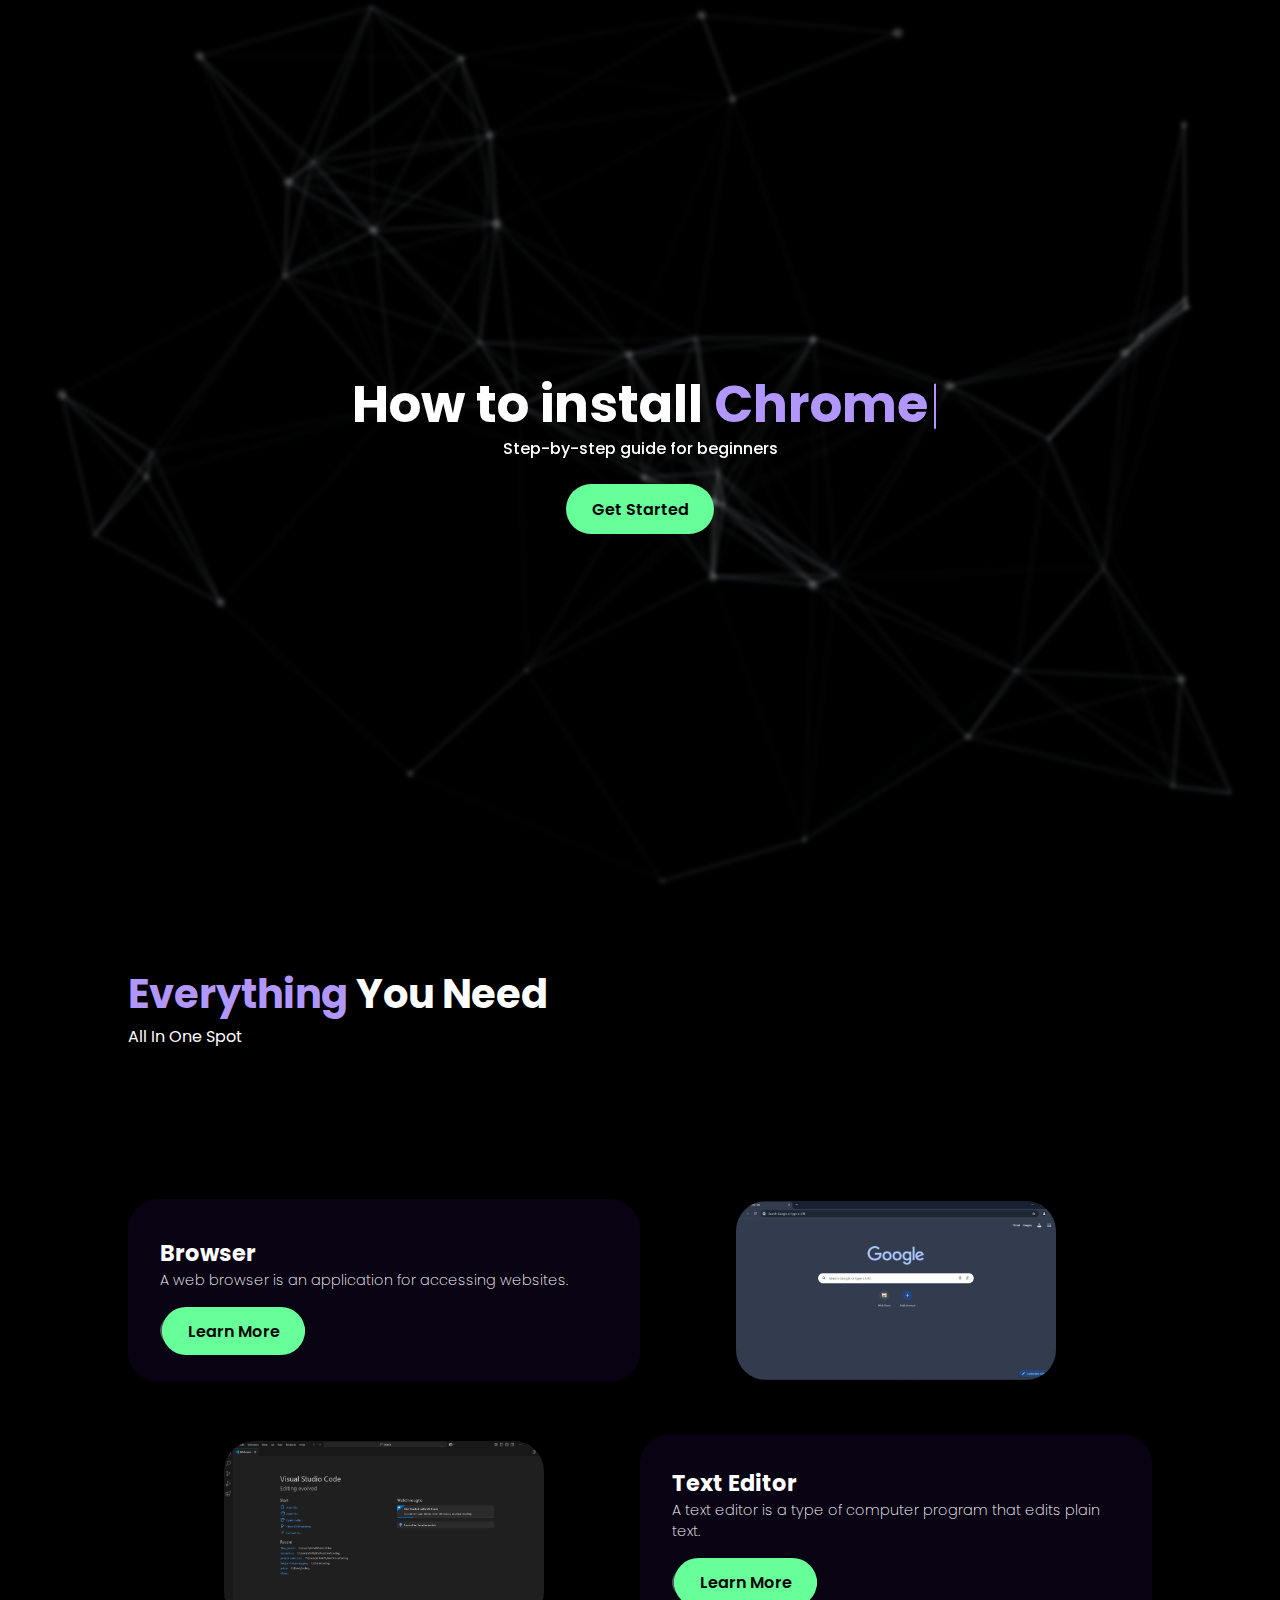
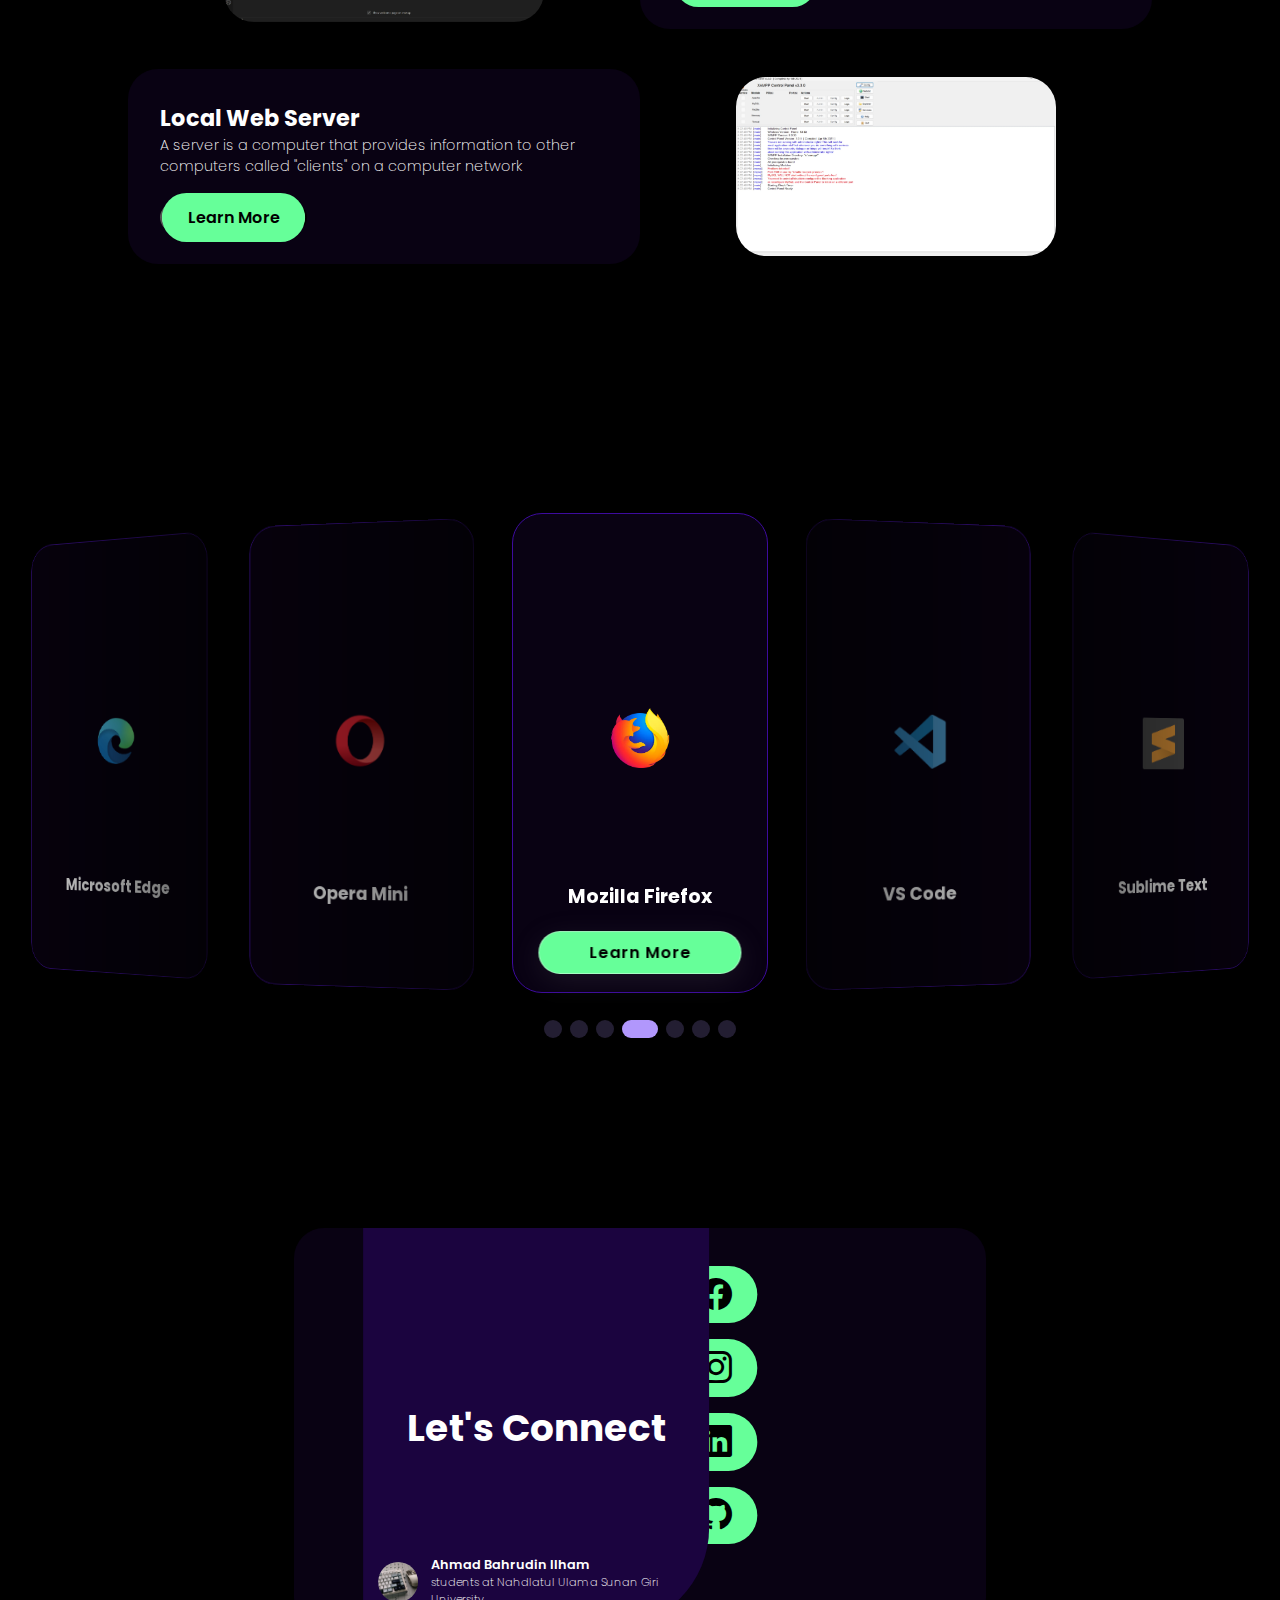
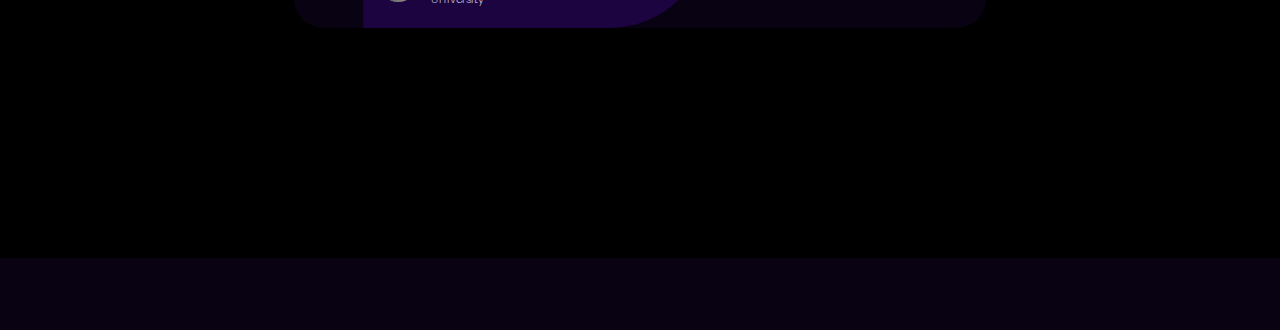
==== index.html @ b46b083b "Add files via upload" ====
<!DOCTYPE html>
<html lang="en">
  <head>
    <meta charset="UTF-8" />
    <meta name="viewport" content="width=device-width, initial-scale=1.0" />
    <link
      rel="stylesheet"
      href="https://cdn.jsdelivr.net/npm/swiper@11/swiper-bundle.min.css"
    />
    <link rel="stylesheet" href="./css/slider.css" />
    <link rel="stylesheet" href="./css/header.css" />
    <link rel="stylesheet" href="./css/content.css" />
    <link rel="stylesheet" href="./css/personal.css" />
    <link rel="stylesheet" href="./css/footer.css" />
    <link rel="stylesheet" href="./css/responsive.css" />
    <link
      rel="stylesheet"
      href="https://cdn.jsdelivr.net/npm/bootstrap-icons@1.11.3/font/bootstrap-icons.min.css"
    />
    <title>Document</title>
  </head>
  <body>
    <header>
      <!-- Particles -->
      <div class="particles" id="particles-js"></div>

      <!-- Title -->
      <div class="title">
        <h1>How to install <span></span></h1>
      </div>
      <div class="sub-title">
        <p>Step-by-step guide for beginners</p>
      </div>
      <a href="#content-section" class="title-button">Get Started</a>
    </header>

    <!-- Content -->
    <section class="content-section" id="content-section">
      <div class="content-container">
        <div class="content-title">
          <h2><span>Everything</span> You Need</h2>
          <p>All In One Spot</p>
        </div>

        <div class="grid">
          <div class="content">
            <h3>Browser</h3>
            <p>A web browser is an application for accessing websites.</p>
            <div>
              <button>
                <a
                  href="https://en.wikipedia.org/wiki/Web_browser"
                  target="_blank"
                  >Learn More</a
                >
              </button>
            </div>
          </div>
          <div class="ilustration">
            <img
              src="./assets/image/browser_screen.webp"
              alt=""
              style="width: 20rem; height: auto; border-radius: 30px"
            />
          </div>
        </div>

        <div class="grid grid-reverse">
          <div class="ilustration">
            <img
              src="./assets/image/vscode_screen.webp"
              alt=""
              style="width: 20rem; height: auto; border-radius: 30px"
            />
          </div>
          <div class="content">
            <h3>Text Editor</h3>
            <p>
              A text editor is a type of computer program that edits plain text.
            </p>
            <div>
              <button>
                <a
                  href="https://simple.wikipedia.org/wiki/Text_editor"
                  target="_blank"
                  >Learn More</a
                >
              </button>
            </div>
          </div>
        </div>

        <div class="grid">
          <div class="content">
            <h3>Local Web Server</h3>
            <p>
              A server is a computer that provides information to other
              computers called "clients" on a computer network
            </p>
            <div>
              <button>
                <a
                  href="https://en.wikipedia.org/wiki/Server_(computing)"
                  target="_blank"
                  >Learn More</a
                >
              </button>
            </div>
          </div>
          <div class="ilustration">
            <img
              src="./assets/image/xampp_screen.webp"
              alt=""
              style="width: 20rem; height: auto; border-radius: 30px"
            />
          </div>
        </div>
      </div>
    </section>

    <!-- Image Slider -->
    <section class="section-container">
      <div class="image-slider">
        <div class="swiper">
          <div class="swiper-wrapper">
            <!-- Chrome -->
            <div class="swiper-slide">
              <div class="card">
                <div class="front">
                  <img src="./assets/image/chrome.webp" alt="chrome logo" />
                  <h2>Google Chrome</h2>
                  <button>Learn More</button>
                </div>
                <div class="back">
                  <img src="./assets/image/chrome.webp" alt="chrome logo" />
                  <p>
                    Google Chrome is a web browser developed by Google. It was
                    first released in 2008 for Microsoft Windows, built with
                    free software components from Apple WebKit and Mozilla
                    Firefox. Versions were later released for Linux, macOS, iOS,
                    iPadOS, and also for Android, where it is the default
                    browser. The browser is also the main component of ChromeOS,
                    where it serves as the platform for web applications.
                  </p>
                  <button><a href="./pages/chrome.html">Install Now</a></button>
                </div>
              </div>
            </div>

            <!-- Microsoft Edge -->
            <div class="swiper-slide">
              <div class="card">
                <div class="front">
                  <img src="./assets/image/edge.webp" alt="chrome logo" />
                  <h2>Microsoft Edge</h2>
                  <button>Learn More</button>
                </div>
                <div class="back">
                  <img src="./assets/image/edge.webp" alt="chrome logo" />
                  <p>
                    Microsoft Edge (or simply nicknamed Edge), based on the
                    Chromium open-source project, also known as The New
                    Microsoft Edge or New Edge, is a proprietary cross-platform
                    web browser created by Microsoft, superseding Edge Legacy.
                    In Windows 11, Edge is the only browser available from
                    Microsoft.
                  </p>
                  <button><a href="./pages/edge.html">Install Now</a></button>
                </div>
              </div>
            </div>

            <!-- Opera Mini -->
            <div class="swiper-slide">
              <div class="card">
                <div class="front">
                  <img src="./assets/image/opera.webp" alt="chrome logo" />
                  <h2>Opera Mini</h2>
                  <button>Learn More</button>
                </div>
                <div class="back">
                  <img src="./assets/image/opera.webp" alt="chrome logo" />
                  <p>
                    Opera is a multi-platform web browser developed by its
                    namesake company Opera. The current edition of the browser
                    is based on Chromium. Opera is available on Windows, macOS,
                    Linux, Android, and iOS (Safari WebKit engine). Two mobile
                    versions are still active, called Opera Mobile and Opera
                    Mini. Opera also has a news aggregator app called Opera News
                    with Aria, an AI-based search engine.
                  </p>
                  <button><a href="./pages/opera.html">Install Now</a></button>
                </div>
              </div>
            </div>

            <!-- Mozilla Firefox -->
            <div class="swiper-slide">
              <div class="card">
                <div class="front">
                  <img src="./assets/image/mozilla.webp" alt="chrome logo" />
                  <h2>Mozilla Firefox</h2>
                  <button>Learn More</button>
                </div>
                <div class="back">
                  <img src="./assets/image/mozilla.webp" alt="chrome logo" />
                  <p>
                    Mozilla is a free software community founded in 1998 by
                    members of Netscape. The Mozilla community uses, develops,
                    publishes and supports Mozilla products, thereby promoting
                    exclusively free software and open standards, with only
                    minor exceptions. The community is supported institutionally
                    by the non-profit Mozilla Foundation and its tax-paying
                    subsidiary, the Mozilla Corporation.
                  </p>
                  <button>
                    <a href="./pages/mozilla.html">Install Now</a>
                  </button>
                </div>
              </div>
            </div>

            <!-- VS Code -->
            <div class="swiper-slide">
              <div class="card">
                <div class="front">
                  <img src="./assets/image/vscode.webp" alt="chrome logo" />
                  <h2>VS Code</h2>
                  <button>Learn More</button>
                </div>
                <div class="back">
                  <img src="./assets/image/vscode.webp" alt="chrome logo" />
                  <p>
                    Visual Studio Code, commonly referred to as VS Code, is an
                    integrated development environment developed by Microsoft
                    for Windows, Linux, macOS and web browsers. Features include
                    support for debugging, syntax highlighting, intelligent code
                    completion, snippets, code refactoring, and embedded version
                    control with Git. Users can change the theme, keyboard
                    shortcuts, preferences, and install extensions that add
                    functionality.
                  </p>
                  <button><a href="./pages/vscode.html">Install Now</a></button>
                </div>
              </div>
            </div>

            <!-- Sublime Text -->
            <div class="swiper-slide">
              <div class="card">
                <div class="front">
                  <img
                    src="./assets/image/sublime text.webp"
                    alt="chrome logo"
                  />
                  <h2>Sublime Text</h2>
                  <button>Learn More</button>
                </div>
                <div class="back">
                  <img
                    src="./assets/image/sublime text.webp"
                    alt="chrome logo"
                  />
                  <p>
                    Sublime Text is a text and source code editor featuring a
                    minimal interface, syntax highlighting and code folding with
                    native support for numerous programming and markup
                    languages, search and replace with support for regular
                    expressions, an integrated terminal/console window, and
                    customizable themes. Available for Windows, macOS, and
                    Linux, its functionality can be expanded with plugins
                    written in Python.
                  </p>
                  <button>
                    <a href="./pages/sublime-text.html">Install Now</a>
                  </button>
                </div>
              </div>
            </div>

            <!-- XAMPP -->
            <div class="swiper-slide">
              <div class="card">
                <div class="front">
                  <img src="./assets/image/xampp.webp" alt="chrome logo" />
                  <h2>XAMPP</h2>
                  <button>Learn More</button>
                </div>
                <div class="back">
                  <img src="./assets/image/xampp.webp" alt="chrome logo" />
                  <p>
                    XAMPP is a free and open-source cross-platform web server
                    solution stack package developed by Apache Friends,[2]
                    consisting mainly of the Apache HTTP Server, MariaDB
                    database, and interpreters for scripts written in the PHP
                    and Perl programming languages.[3][4] Since most actual web
                    server deployments use the same components as XAMPP, it
                    makes transitioning from a local test server to a live
                    server possible.
                  </p>
                  <button><a href="./pages/xampp.html">Install Now</a></button>
                </div>
              </div>
            </div>
          </div>
          <div class="swiper-pagination"></div>
        </div>
      </div>
    </section>

    <!-- Personal -->
    <section class="personal-section">
      <div class="personal-container">
        <div class="profile">
          <h3>Let's Connect</h3>
          <div class="profile-info">
            <img src="./assets/image/profile-image.jpg" alt="" />
            <div class="name">
              <p>Ahmad Bahrudin Ilham</p>
              <span>students at Nahdlatul Ulama Sunan Giri University</span>
            </div>
          </div>
        </div>
        <div class="personal-info">
          <div class="contact-container">
            <a
              href="https://www.facebook.com/share/1EJ981a8Fx/?mibextid=qi2Omg"
              target="_blank"
              >Facebook <i class="bi bi-facebook"></i
            ></a>
            <a
              href="https://www.instagram.com/bhrdilham?igsh=YTh2Zmptc3lrdDJw"
              target="_blank"
              >Instagram <i class="bi bi-instagram"></i
            ></a>
            <a
              href="https://www.linkedin.com/in/ahmad-ilham-327a4834a?utm_source=share&utm_campaign=share_via&utm_content=profile&utm_medium=android_app"
              target="_blank"
              >Linkedin <i class="bi bi-linkedin"></i
            ></a>
            <a href="https://github.com/ahmadillham" target="_blank"
              >Github <i class="bi bi-github"></i
            ></a>
          </div>
        </div>
      </div>
    </section>

    <!-- Footer -->
    <footer></footer>

    <script src="https://cdn.jsdelivr.net/npm/swiper@11/swiper-bundle.min.js"></script>
    <script src="./js/particles.js"></script>
    <script src="./js/app.js"></script>
    <script src="./js/slider.js"></script>
    <script src="./js/header.js"></script>
  </body>
</html>
---- css/slider.css ----
img {
  display: block;
  width: 60px;
  height: 60%;
}
.section-container {
  display: flex;
  align-items: center;
  justify-content: center;
  height: 100vh;
  margin-top: 4rem;
}

.image-slider {
  width: 100%;
  padding: 30px 0;
  height: 610px;
}

.swipper {
  margin: 50px auto;
  padding-bottom: 60px;
  user-select: none;
}

.swiper-slide {
  position: relative;
  height: 500px;
  border-radius: 30px;
  overflow: hidden;
  filter: grayscale(20%) brightness(80%);
  pointer-events: none;
  will-change: transform;
}

.swiper-slide-active {
  perspective: 1000px;
  filter: grayscale(0) brightness(100%);
  pointer-events: auto;
  padding: 10px 0;
  transition: all 0.3s ease-in-out;
}

.swiper-slide-active .card {
  position: relative;
  width: 100%;
  height: 100%;
  transform-style: preserve-3d;
  transition: transform 0.5s;
}

.flipped .card {
  transform: rotateY(180deg);
}

.swiper-slide .front {
  display: flex;
  background: #090213;
  flex-direction: column;
  justify-content: center;
  align-items: center;
  position: absolute;
  width: 100%;
  height: 100%;
  backface-visibility: hidden;
  border-radius: 30px;
  border: 1px solid #3d0b9e;
}

.swiper-slide .front h2 {
  font-size: 1.2rem;
  color: #fff;
}

.swiper-slide .back {
  display: flex;
  background: #090213;
  justify-content: center;
  align-items: center;
  position: absolute;
  width: 100%;
  height: 100%;
  backface-visibility: hidden;
  border-radius: 30px;
  border: 1px solid #2e0978;
}

.swiper-slide .front::before {
  content: "";
  position: absolute;
  inset: 0;
  background: radial-gradient(circle closet-side, #658bd9 3px, transparent 3px);
  background-size: 8px 8px;
  transition: opacity 0.2s cubic-bezier(0.86, 0, 0.07, 1);
  opacity: 0.3;
}

.swiper-slide-active .front::before {
  opacity: 0;
}

.swiper-slide .back {
  opacity: 0;
}

.swiper-slide .back::before {
  content: "";
  position: absolute;
  inset: 0;
  background-color: rgba(35, 35, 39, 0.7);
  border-radius: inherit;
  backdrop-filter: blur(5px);
  -webkit-backdrop-filter: blur(5px);
  mix-blend-mode: darken;
}

.swiper-slide-active .back {
  opacity: 1;
  transform: rotateY(180deg);
}

.swiper-slide-active .back p {
  position: absolute;
  text-align: justify;
  top: 50%;
  left: 50%;
  transform: translate(-50%, -50%);
  font-size: 0.8rem;
  line-height: 1.5;
  color: #fff;
  width: 80%;
}

.swiper-slide img {
  object-fit: contain;
  border-radius: 30px;
  pointer-events: none;
}

.swiper-slide button {
  position: absolute;
  bottom: 18px;
  left: 50%;
  transform: translateX(-50%) scale(1);
  box-shadow: 0 7px 30px 0 rgba(100, 100, 111, 0.2);
  background: #66ff99;
  backdrop-filter: blur(15px);
  -webkit-backdrop-filter: blur(15px);
  color: #000;
  font-size: 1rem;
  font-weight: 600;
  letter-spacing: 1px;
  padding: 8px 0;
  text-align: center;
  width: 80%;
  outline: 0;
  border: 1px solid rgba(255, 255, 255, 0.4);
  border-radius: 30px;
  user-select: none;
  cursor: pointer;
  transition: all 0.2s ease-in-out;
  opacity: 0;
  pointer-events: none;
  will-change: transform;
}

.swiper-slide button:hover {
  color: #343a40;
  opacity: 0.8;
}

.swiper-slide button a {
  padding: 0.6rem 3.1rem;
  border-radius: 30px;
  color: #000;
  transition: 0.3s all;
  text-decoration: none;
}
.swiper-slide button a:hover {
  color: #23272b;
}

.swiper-slide-active button {
  opacity: 1;
  pointer-events: auto;
}

.swiper-slide button:hover {
  transform: translateX(-50%) scale(0.98);
}

.swiper-pagination-bullet {
  width: 18px;
  height: 18px;
  background-color: #7e7e7e;
  border-radius: 50%;
  transition: all 0.6s ease-in-out;
}

.swiper-pagination-bullet-active {
  width: 36px;
  background-color: #717271;
  border-radius: 14px;
}

.swiper-3d {
  height: 100%;
}

.swiper-pagination-bullet {
  background: #b197fc;
}
---- css/header.css ----
@import url("https://fonts.googleapis.com/css2?family=Nanum+Gothic&family=Poppins:ital,wght@0,100;0,200;0,300;0,400;0,500;0,600;0,700;0,800;0,900;1,100;1,200;1,300;1,400;1,500;1,600;1,700;1,800;1,900&display=swap");

* {
  margin: 0;
  padding: 0;
  box-sizing: border-box;
  font-family: "Poppins";
}

body {
  background: #000;
}

header {
  display: flex;
  flex-direction: column;
  justify-content: center;
  align-items: center;
  width: 100%;
  height: 100vh;
}

.particles {
  position: absolute;
  height: 100%;
  width: 100%;
  filter: blur(2px);
}

.title {
  font-size: 1.6rem;
  color: #fff;
  z-index: 999;
}

.title span {
  position: relative;
  color: #b197fc;
  z-index: 999;
}

.title span::before {
  content: "";
  position: absolute;
  right: -8px;
  top: 50%;
  transform: translateY(-45%);
  height: 45px;
  width: 2px;
  background: #b197fc;
  animation: blink 0.7s infinite;
}

.title span.stop-blinking::before {
  animation: none;
}

@keyframes blink {
  50% {
    opacity: 0;
  }
}

.sub-title {
  color: #fff;
  font-weight: 500;
  transform: translateY(-30%);
  font-size: 1rem;
}

.title-button {
  color: #000;
  border: none;
  text-decoration: none;
  margin-top: 1rem;
  padding: 0.8rem 1.6rem;
  font-size: 1rem;
  font-weight: 600;
  background: #66ff99;
  border-radius: 30px;
  z-index: 999;
  transition: 0.3s ease-in-out;
}

.title-button:hover {
  color: #343a40;
  opacity: 0.8;
  transform: scale(0.95);
}
---- css/content.css ----
.content-section {
  height: 100vh;
  width: 100%;
}

.content-container {
  display: grid;
  grid-template-rows: 1fr 1fr 1fr;
  width: 80%;
  height: 100vh;
  margin: auto;
  gap: 2rem;
  margin-top: 4rem;
}

.content-title h2 {
  font-size: 2.5rem;
  color: #fff;
  top: 0;
  width: 100%;
}

.content-title h2 span {
  color: #b197fc;
}

.content-title p {
  color: #fff;
}

.grid {
  display: grid;
  grid-template-columns: 1fr 1fr;
  color: #fff;
  font-size: 0.9rem;
  font-weight: 200;
  height: 90%;
}

.content {
  display: flex;
  flex-direction: column;
  justify-content: center;
  border-radius: 30px;
  background: #090213;
  padding: 2rem;
}

.content h3 {
  font-size: 1.4rem;
}

.ilustration {
  display: flex;
  flex-direction: column;
  justify-content: center;
  align-items: center;
}

.content button {
  margin-top: 1.6rem;
  border-radius: 30px;
  z-index: 999;
  transition: 0.3s ease-in-out;
}

.content button:hover {
  color: #343a40;
  opacity: 0.8;
  transform: scale(0.95);
}

.content button a {
  padding: 0.8rem 1.6rem;
  border-radius: 30px;
  background: #66ff99;
  font-size: 1rem;
  font-weight: 600;
  text-decoration: none;
  color: #000;
}
---- css/personal.css ----
.personal-section {
  height: 70vh;
  width: 60%;
  margin: auto;
  display: flex;
  justify-content: center;
}

.personal-container {
  display: grid;
  grid-template-columns: 1fr 1fr;
  width: 90%;
  height: 25rem;
  overflow: hidden;
  border-radius: 30px;
  background: #090213;
}

.profile {
  transform: translateX(20%);
  background: #1b043f;
  border-radius: 0 0 100px 0;
  font-size: 2rem;
  display: flex;
  padding: 2rem 0;
  justify-content: center;
  align-items: center;
  position: relative;
  color: #fff;
  position: relative;
  z-index: 999;
}

.profile-info {
  display: flex;
  justify-content: center;
  align-items: center;
  gap: 0.8rem;
  position: absolute;
  bottom: 20px;
  left: 15px;
}

.profile-info img {
  width: 2.5rem;
  height: auto;
  border-radius: 50%;
}

.name {
  display: flex;
  flex-direction: column;
}

.name p {
  font-size: 0.8rem;
  font-weight: 600;
  color: #fff;
}
.name span {
  font-weight: 200;
  font-size: 0.7rem;
}

.personal-info {
  display: flex;
  justify-content: center;
  align-items: center;
}

.contact-container {
  display: flex;
  flex-direction: column;
  gap: 1rem;
}

.contact-container a {
  display: grid;
  grid-template-columns: 3fr 1fr;
  justify-content: center;
  align-items: center;
  gap: 1.6rem;
  background: #66ff99;
  border-radius: 0 30px 30px 0;
  color: #000;
  text-decoration: none;
  font-weight: 500;
  transform: translate(-77%, -40%);
  transition: 0.3s ease-in-out;
  padding: 0.3rem 1.6rem;
}

.contact-container a:hover {
  transform: translate(-10%, -40%);
}

.contact-container img {
  width: 32px;
  height: auto;
}

.bi {
  font-size: 32px;
}
---- css/footer.css ----
footer {
  height: 8vh;
  background: #090213;
}
---- css/responsive.css ----
@media only screen and (max-width: 600px) {
  /* HEADER */
  header {
    gap: 0;
  }

  .title {
    font-size: 0.8rem;
  }

  .sub-title p {
    font-size: 0.7rem;
  }

  .title-button {
    font-size: 0.8rem;
  }
  /* CONTENT */
  .content-section {
    height: 170vh;
  }

  .content-container {
    width: 90%;
  }
  .content-title h2 {
    font-size: 1.6rem;
  }

  .grid {
    display: flex;
    flex-direction: column;
    margin-top: 1.6rem;
  }

  .content {
    padding: 1.4rem;
    border: 1px solid white;
  }

  .content h3 {
    font-size: 1.2rem;
  }

  .grid-reverse {
    display: flex;
    flex-direction: column-reverse;
  }

  .grid .ilustration {
    margin-top: 0.6rem;
  }

  /* SLIDER */
  .section-container {
    margin-top: 0;
    height: 75vh;
  }

  .image-slider {
    width: 80%;
  }

  /* PERSONAL */
  .personal-section {
    display: none;
  }

  /* INSTALATION */
  .step-left {
    display: flex;
    flex-direction: column;
    margin-top: 6rem;
  }

  .step-right {
    display: flex;
    flex-direction: column;
    margin-top: 6rem;
  }

  .number {
    top: -3%;
  }
}
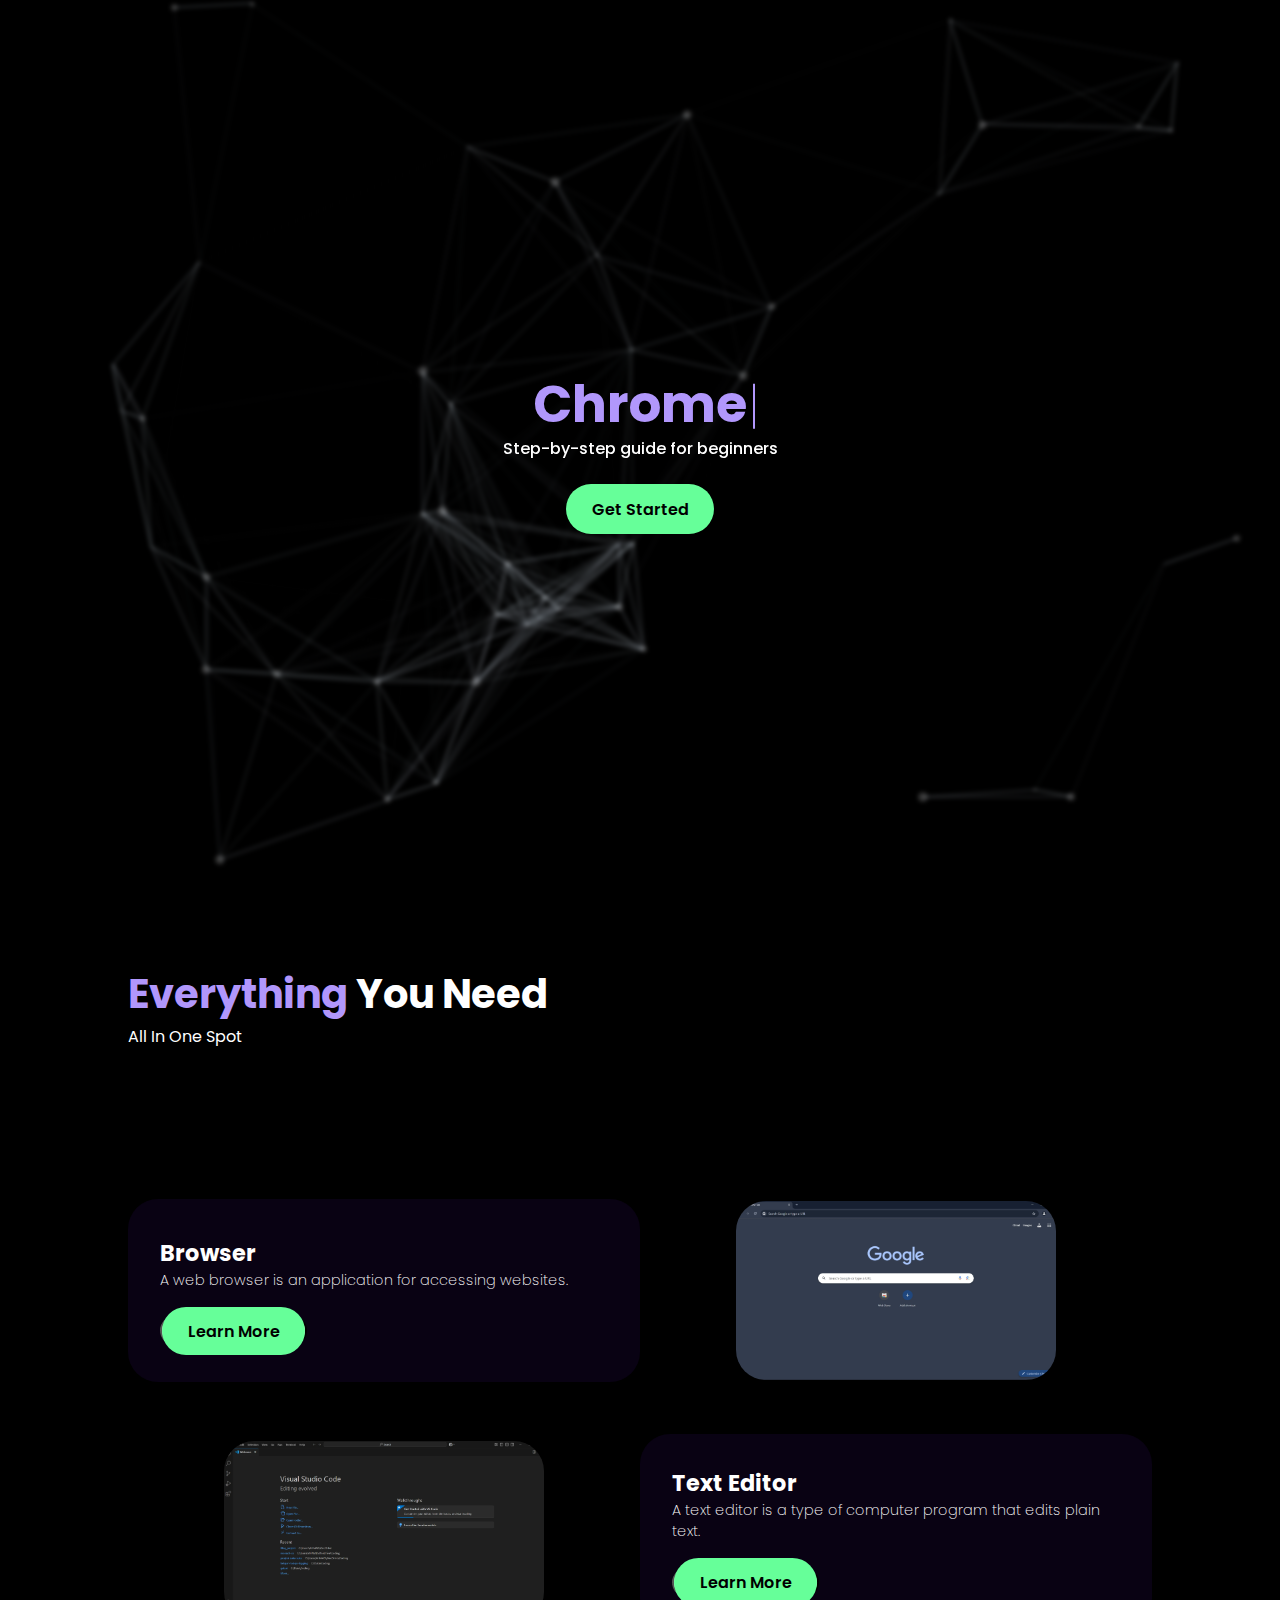
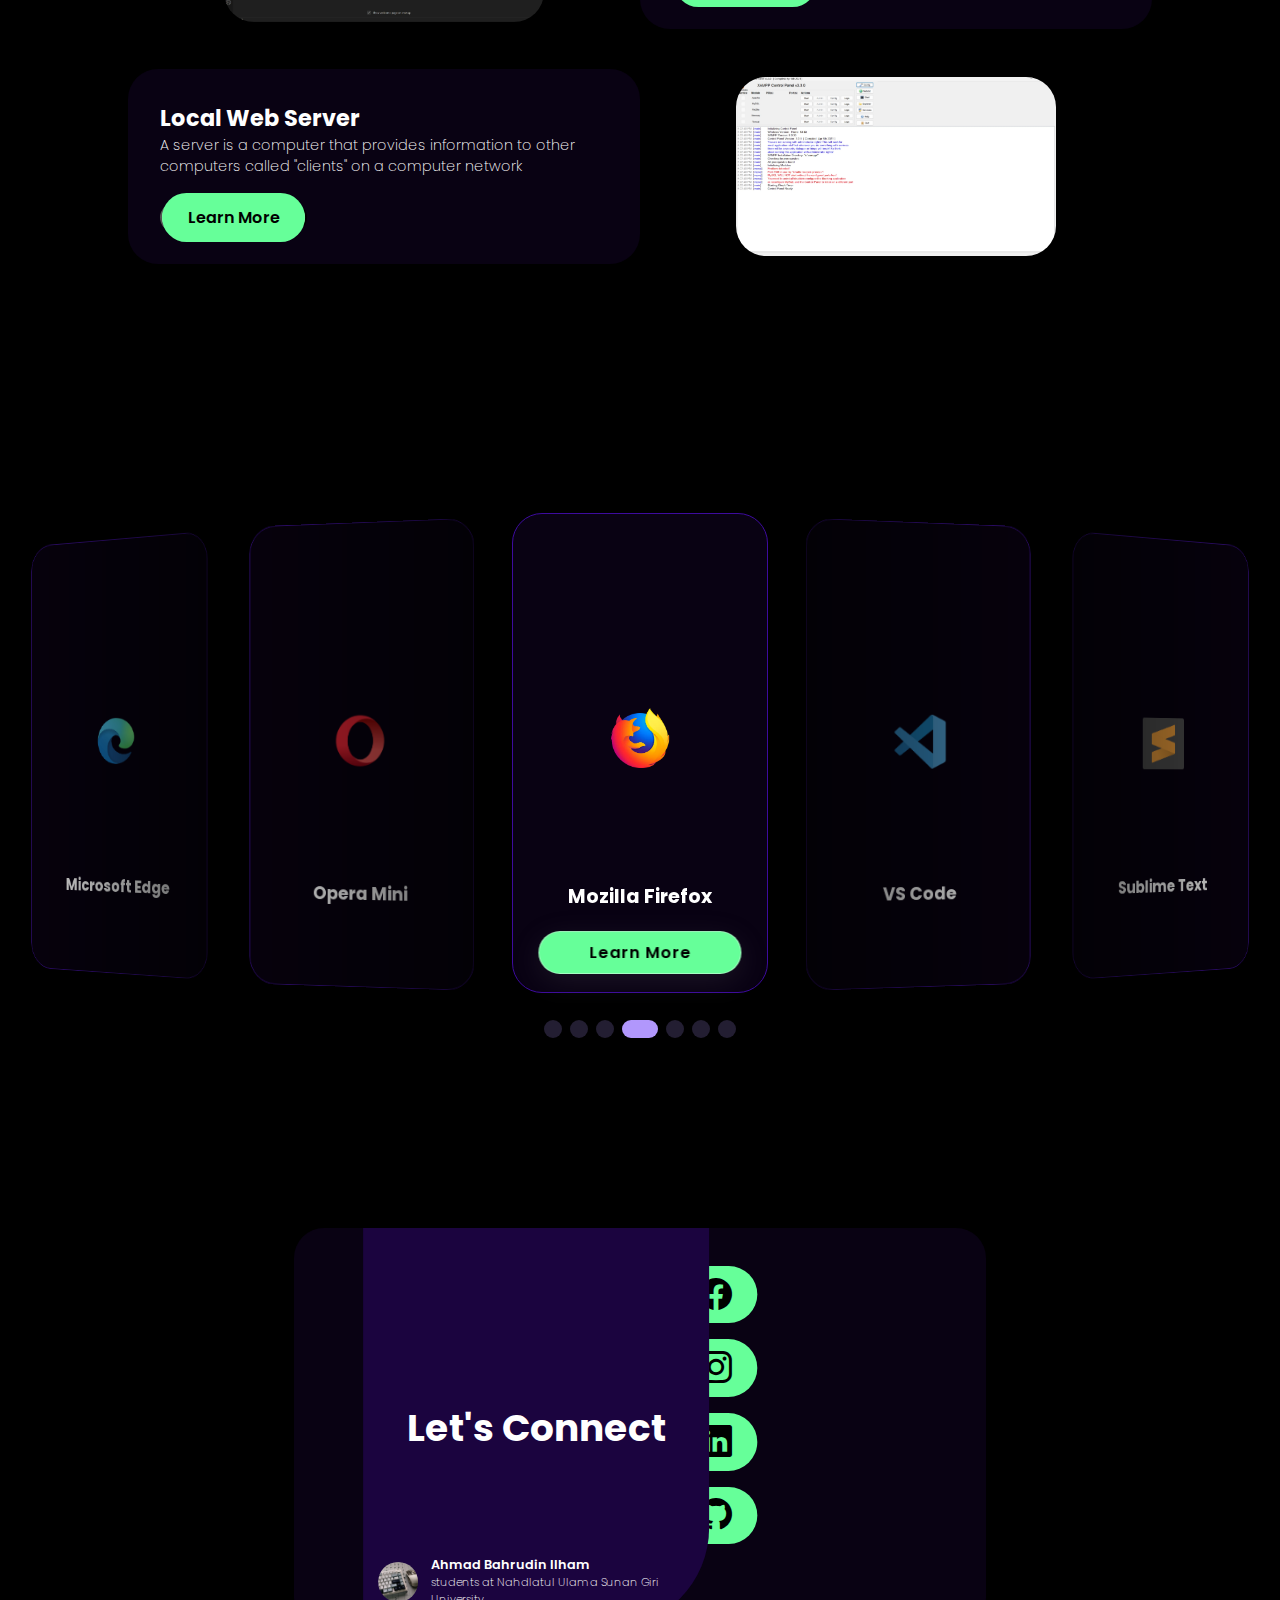
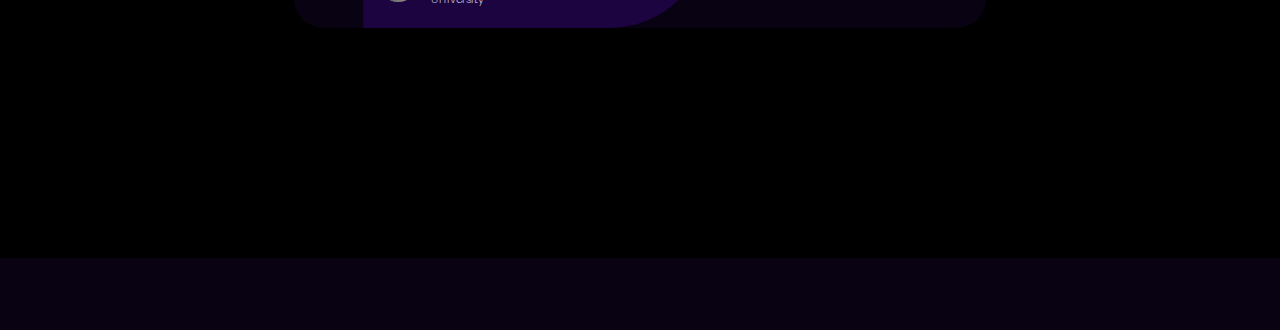
==== commit bed8a548: "update" ====
--- a/index.html
+++ b/index.html
@@ -26,7 +26,7 @@
 
       <!-- Title -->
       <div class="title">
-        <h1>How to install <span></span></h1>
+        <h1><span></span></h1>
       </div>
       <div class="sub-title">
         <p>Step-by-step guide for beginners</p>
--- a/css/responsive.css
+++ b/css/responsive.css
@@ -18,6 +18,7 @@
   /* CONTENT */
   .content-section {
     height: 170vh;
+    margin-bottom: 20rem;
   }
 
   .content-container {
@@ -53,7 +54,6 @@
 
   /* SLIDER */
   .section-container {
-    margin-top: 0;
     height: 75vh;
   }
 
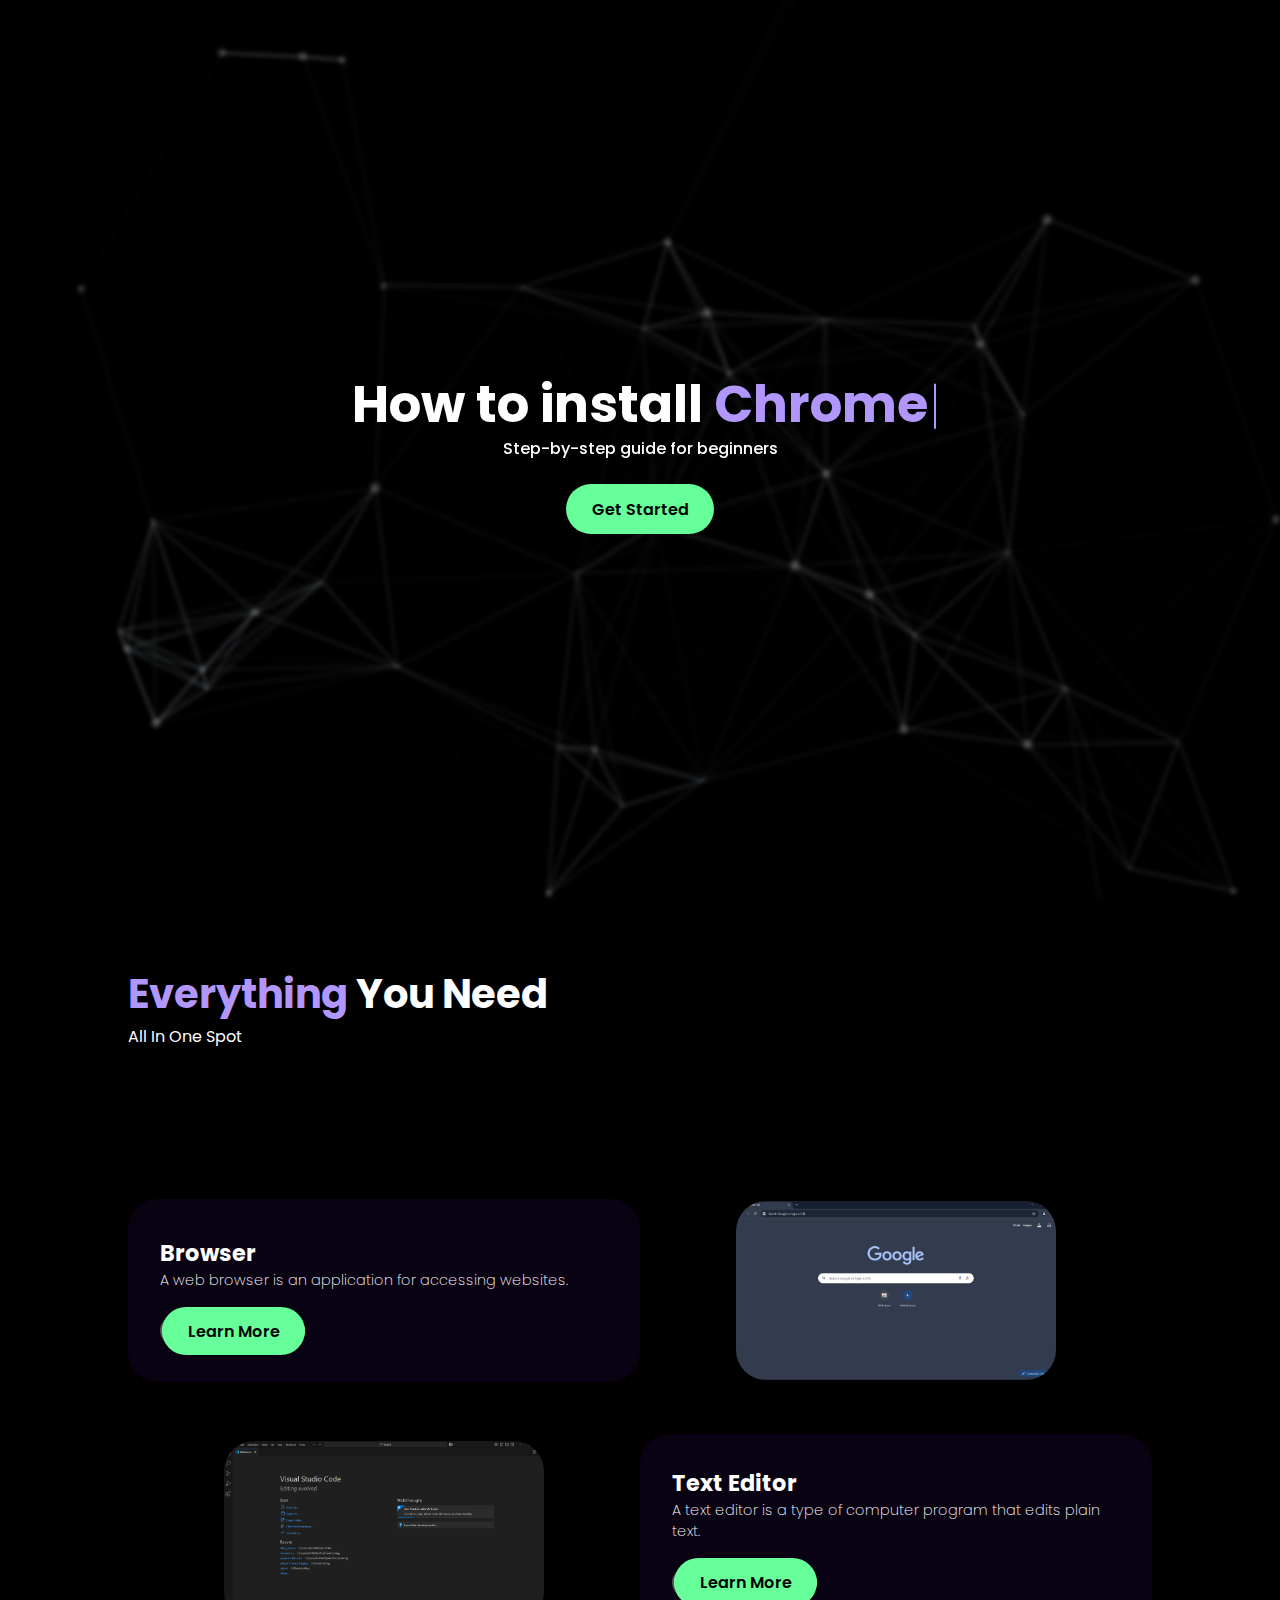
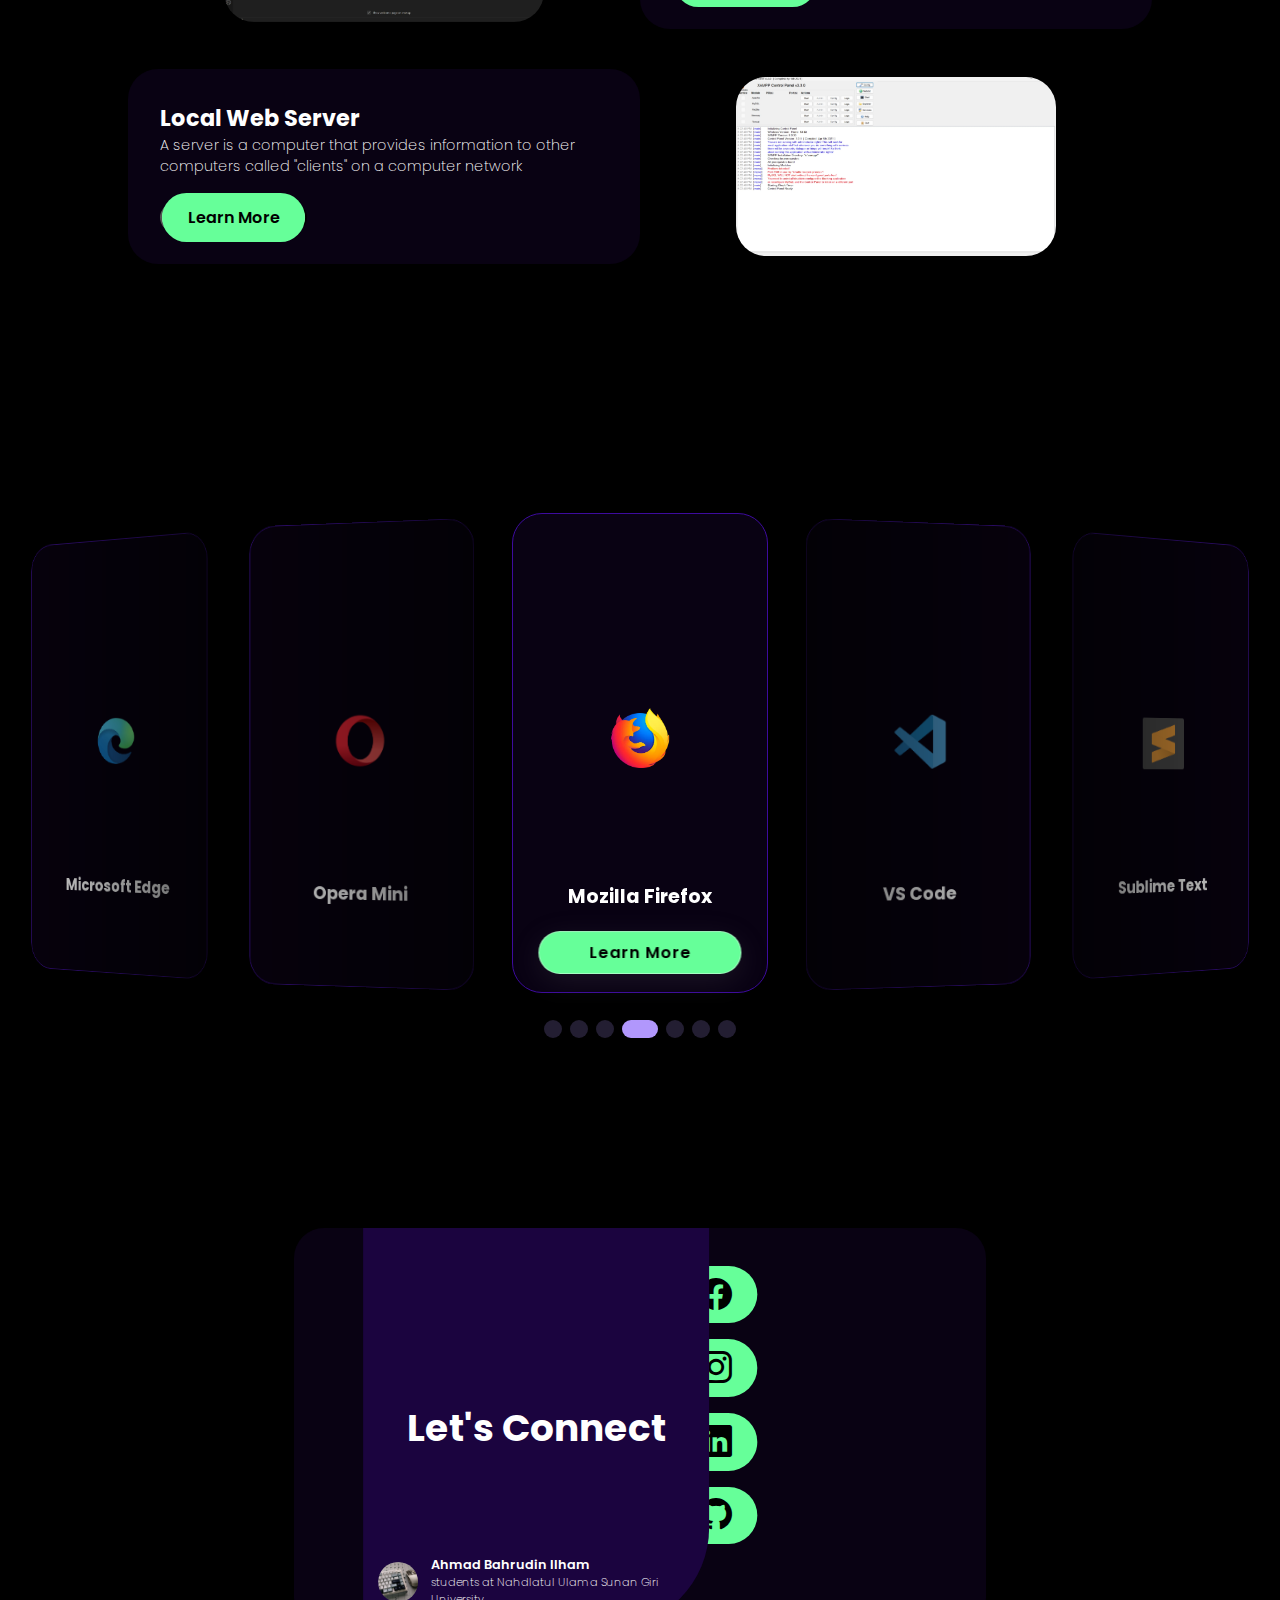
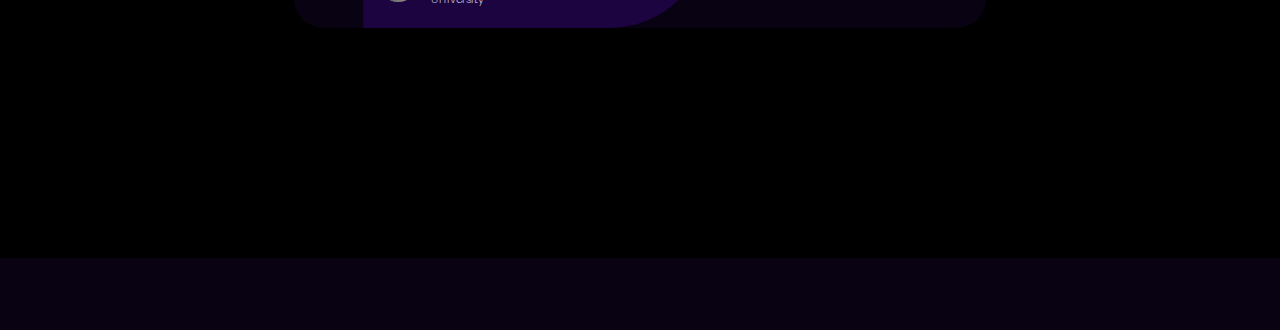
==== commit b6c7fdb1: "update" ====
--- a/index.html
+++ b/index.html
@@ -26,7 +26,7 @@
 
       <!-- Title -->
       <div class="title">
-        <h1><span></span></h1>
+        <h1>How to install <span></span></h1>
       </div>
       <div class="sub-title">
         <p>Step-by-step guide for beginners</p>
--- a/css/responsive.css
+++ b/css/responsive.css
@@ -18,7 +18,6 @@
   /* CONTENT */
   .content-section {
     height: 170vh;
-    margin-bottom: 20rem;
   }
 
   .content-container {
@@ -55,6 +54,7 @@
   /* SLIDER */
   .section-container {
     height: 75vh;
+    margin-top: 20rem;
   }
 
   .image-slider {
